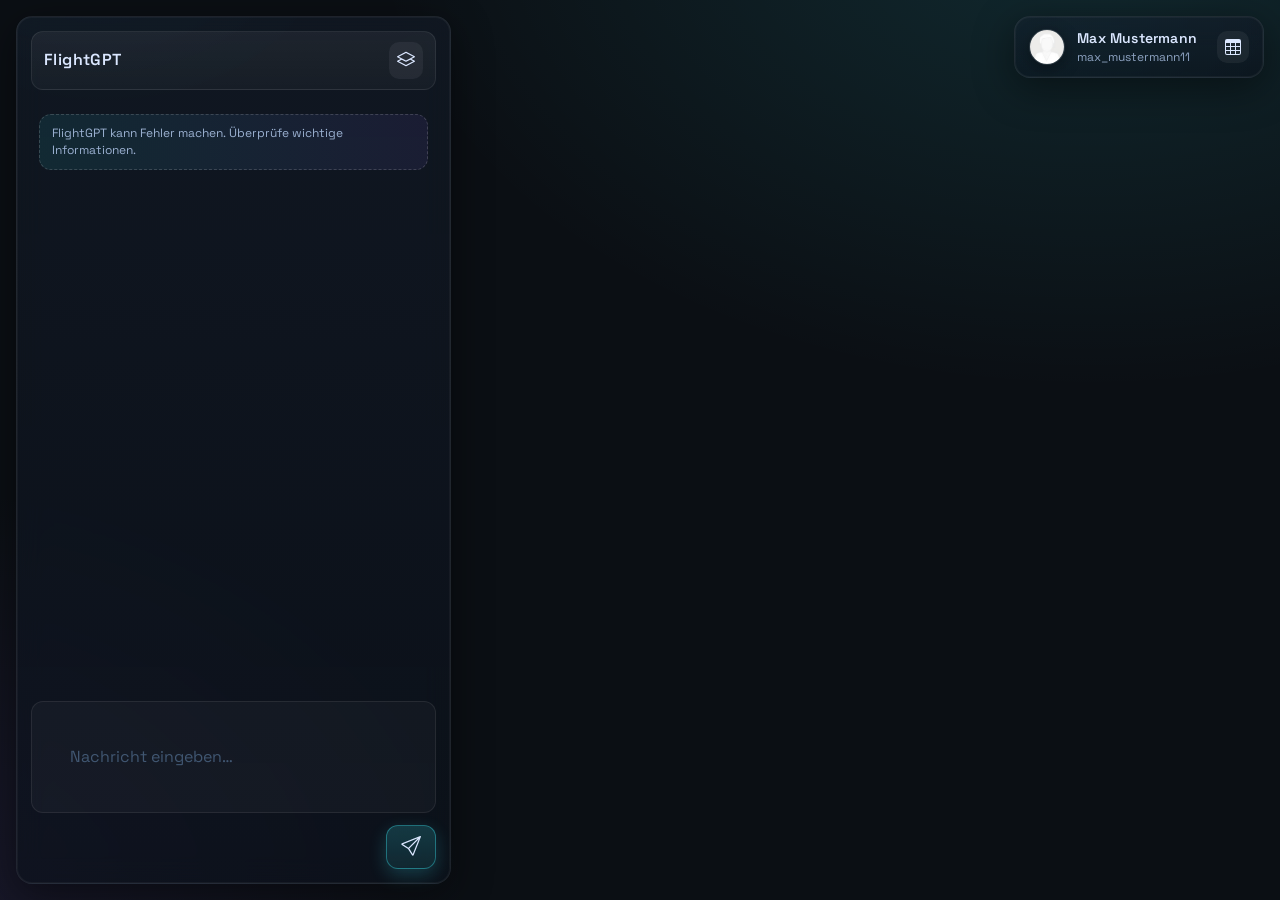
==== bot/index.html @ 622ceb3e "file structure updated" ====
<!doctype html>
<html lang="de">
<head>
  <meta charset="utf-8" />
  <meta name="viewport" content="initial-scale=1,maximum-scale=1,user-scalable=no" />
  <title>FlightGPT</title>
  <link href="https://fonts.googleapis.com/css2?family=Space+Grotesk:wght@400;600&display=swap" rel="stylesheet">
  <script type="module" src="https://js.arcgis.com/calcite-components/3.2.1/calcite.esm.js"></script>
  <link rel="stylesheet" href="https://js.arcgis.com/4.33/esri/themes/dark/main.css" />
  <link rel="stylesheet" href="style.css">
  <script src="https://js.arcgis.com/4.33/"></script>
  <script type="module" src="https://js.arcgis.com/4.33/map-components/"></script>
  <script defer src="main.js"></script>
</head>
<body>
  <div class="layout">
    <div class="map-wrapper">

      <div class="arcgismap">
        <arcgis-map id="map" basemap="satellite" zoom="6" center="11.5, 48.9"></arcgis-map>

        <aside class="account-panel glass fade-in-down" aria-label="Account Panel">
          <div class="account-card">
            <img class="account-avatar" src="pb.jpg" alt="Profilbild" />

            <div class="account-id">
              <p class="account-username">Max Mustermann</p>
              <p class="account-name">max_mustermann11</p>
            </div>

            <div class="account-actions">
              <button class="account-icon-slot" id="dataBtn" aria-label="Daten">
                <svg xmlns="http://www.w3.org/2000/svg" width="16" height="16" fill="currentColor" class="bi bi-table" viewBox="0 0 16 16">
                  <path d="M0 2a2 2 0 0 1 2-2h12a2 2 0 0 1 2 2v12a2 2 0 0 1-2 2H2a2 2 0 0 1-2-2zm15 2h-4v3h4zm0 4h-4v3h4zm0 4h-4v3h3a1 1 0 0 0 1-1zm-5 3v-3H6v3zm-5 0v-3H1v2a1 1 0 0 0 1 1zm-4-4h4V8H1zm0-4h4V4H1zm5-3v3h4V4zm4 4H6v3h4z"/>
                </svg>
              </button>
            </div>
          </div>
        </aside>

        <aside class="overlay-panel glass slide-in-left">
          <div class="chat-boundary">

            <div class="chat-header">
              <div class="chat-header-left">
                <p>FlightGPT</p>
              </div>
              <div class="chat-header-right">
                <button id="layerPickerBtn" type="button" class="chat-rationale-toggle" title="Layer auswählen" aria-label="Layer auswählen">
                  <svg xmlns="http://www.w3.org/2000/svg" width="18" height="18" fill="currentColor" class="bi bi-layers" viewBox="0 0 16 16" aria-hidden="true">
                    <path d="M8.235 1.559a.5.5 0 0 0-.47 0l-7.5 4a.5.5 0 0 0 0 .882L3.188 8 .264 9.559a.5.5 0 0 0 0 .882l7.5 4a.5.5 0 0 0 .47 0l7.5-4a.5.5 0 0 0 0-.882L12.813 8l2.922-1.559a.5.5 0 0 0 0-.882zm3.515 7.008L14.438 10 8 13.433 1.562 10 4.25 8.567l3.515 1.874a.5.5 0 0 0 .47 0zM8 9.433 1.562 6 8 2.567 14.438 6z"/>
                  </svg>
                </button>
              </div>
            </div>

            <div class="chat-history">            
              <div class="chat-alerts-wrapper">
                <div class="chat-alerts" id="chat-alerts">
                  FlightGPT kann Fehler machen. Überprüfe wichtige Informationen.
                </div>
              </div>
            </div>

            <div id="layerSwitcher" class="layer-switcher glass is-hidden" aria-label="Layer-Auswahl" style="margin:10px 0;">
              <div class="layer-switcher-list" id="layerSwitcherList"></div>
            </div>

            <div class="chat-input-boundary">
              <div id="chatLoading" class="loading-indicator" hidden>
                <div class="spinner" aria-hidden="true"></div>
              </div>
                <div class="chat-input">
                    <textarea id="chatInput" class="chat-input-field" rows="1" placeholder="Nachricht eingeben…"></textarea>
                </div>
              </div>
              <div class="chat-input-extras">
                <button id="sendBtn" type="button" class="icon-button" title="Senden" aria-label="Senden">
                  <svg xmlns="http://www.w3.org/2000/svg" width="20" height="20" fill="currentColor" class="bi bi-send" viewBox="0 0 16 16">
                    <path d="M15.854.146a.5.5 0 0 1 .11.54l-5.819 14.547a.75.75 0 0 1-1.329.124l-3.178-4.995L.643 7.184a.75.75 0 0 1 .124-1.33L15.314.037a.5.5 0 0 1 .54.11ZM6.636 10.07l2.761 4.338L14.13 2.576zm6.787-8.201L1.591 6.602l4.339 2.76z"/>
                  </svg>
                </button>
              </div>
            </div>
          </div>
        </aside>
      </div>
    </div>
  </div>
</body>
</html>
---- bot/style.css ----
:root{
  --bg-0:#0b0f14;
  --bg-1:#0f1520;
  --fg-0:#dbe7ff;
  --fg-1:#9bb1d1;
  --muted:#415772;
  --accent:#3df2ff;
  --accent-2:#9a6bff;
  --success:#5af7b2;
  --danger:#ff6b8a;
  --radius:16px;
  --blur:14px;
  --shadow:0 10px 40px rgba(0,0,0,.45), inset 0 0 0 1px rgba(255,255,255,.04);
}

*,*::before,*::after{box-sizing:border-box}

html,body{
  height:100%;
  margin:0;
  background:
    radial-gradient(1200px 800px at 85% -10%, rgba(61,242,255,.12), transparent 60%),
    radial-gradient(1000px 700px at -10% 100%, rgba(154,107,255,.10), transparent 60%),
    var(--bg-0);
  color:var(--fg-0);
  font-family:"Space Grotesk",system-ui,-apple-system,Segoe UI,Roboto,"Helvetica Neue",Arial,"Noto Sans","Apple Color Emoji","Segoe UI Emoji";
  line-height:1.4;
  overflow:hidden;
}

.layout,.map-wrapper,.arcgismap,arcgis-map#map{position:relative;width:100%;height:100%}
.arcgismap,arcgis-map#map{position:absolute;inset:0}
arcgis-map#map{z-index:0;filter:saturate(1.05) contrast(1.02)}

.glass{
  backdrop-filter:blur(var(--blur)) saturate(1.1);
  -webkit-backdrop-filter:blur(var(--blur)) saturate(1.1);
  background:linear-gradient(180deg, rgba(18,26,38,.72), rgba(12,18,28,.65)), radial-gradient(400px 300px at 20% -10%, rgba(61,242,255,.10), transparent 60%);
  border:1px solid rgba(255,255,255,.08);
  border-radius:var(--radius);
  box-shadow:var(--shadow);
}

button:focus-visible,textarea:focus-visible{
  outline:none;
  box-shadow:0 0 0 2px rgba(61,242,255,.25),0 0 24px rgba(61,242,255,.25);
  border-color:rgba(61,242,255,.45);
}

.account-panel{
  position:absolute;top:16px;right:16px;z-index:3;padding:0
}
.account-card{display:flex;align-items:center;gap:12px;padding:12px 14px}
.account-avatar{width:36px;height:36px;border-radius:50%;object-fit:cover;border:1px solid rgba(255,255,255,.12);box-shadow:0 4px 16px rgba(0,0,0,.35)}
.account-id{display:flex;flex-direction:column;min-width:0}
.account-username{margin:0;font-weight:600;letter-spacing:.2px;color:var(--fg-0);font-size:14px}
.account-name{margin:0;color:var(--fg-1);font-size:12px;opacity:.9}
.account-actions{margin-left:8px;display:flex;align-items:center;gap:10px}
.account-icon-slot{appearance:none;border:0;background:rgba(255,255,255,.06);color:var(--fg-0);padding:8px;border-radius:10px;display:grid;place-items:center;cursor:pointer;transition:transform .15s ease,background .2s ease,color .2s ease,box-shadow .2s ease}
.account-icon-slot:hover{background:rgba(61,242,255,.14);color:var(--accent);transform:translateY(-1px);box-shadow:0 6px 18px rgba(61,242,255,.20)}
.account-divider{width:1px;height:24px;background:linear-gradient(to bottom, transparent, rgba(255,255,255,.12), transparent)}

.overlay-panel{
  position:absolute;left:16px;bottom:16px;top:16px;
  width:clamp(320px,34vw,520px);
  z-index:2;display:flex
}

.chat-boundary{
  position:relative;
  display:flex;flex-direction:column;
  width:100%;height:100%;
  padding:14px;gap:12px
}

.chat-header{
  display:flex;align-items:center;justify-content:space-between;
  padding:10px 12px;border-radius:12px;
  background:linear-gradient(180deg, rgba(255,255,255,.06), rgba(255,255,255,.03));
  border:1px solid rgba(255,255,255,.08)
}
.chat-header-left p{margin:0;font-weight:600;letter-spacing:.4px;color:var(--fg-0)}
.chat-rationale-toggle{appearance:none;border:0;cursor:pointer;background:rgba(255,255,255,.06);color:var(--fg-0);padding:8px;border-radius:10px;transition:background .2s ease,transform .15s ease,color .2s}
.chat-rationale-toggle:hover{background:rgba(154,107,255,.16);color:var(--accent-2);transform:translateY(-1px)}

.chat-history{
  flex:1;min-height:70%;max-height:unset;
  overflow:auto;padding:12px 8px 0 8px;border-radius:12px;
  display:flex;flex-direction:column;gap:8px
}

.chat-alerts-wrapper{position:relative}
.chat-alerts{font-size:12px;color:var(--fg-1);padding:10px 12px;border:1px dashed rgba(255,255,255,.16);border-radius:12px;background:linear-gradient(90deg, rgba(61,242,255,.09), rgba(154,107,255,.09)) border-box}

.layer-switcher{padding:10px}
.layer-switcher-list{display:grid;gap:8px}
.is-hidden{display:none}

.msg{display:flex;width:100%}
.msg-user{justify-content:flex-end}
.msg-bot{justify-content:flex-start}
.msg-bubble{
  display:inline-block;
  padding:10px 12px;border-radius:12px;border:1px solid rgba(255,255,255,.08);
  max-width:80%;white-space:pre-wrap;word-break:break-word;
  background:linear-gradient(180deg, rgba(255,255,255,.06), rgba(255,255,255,.03))
}
.msg-user .msg-bubble{
  background:linear-gradient(180deg, rgba(61,242,255,.12), rgba(61,242,255,.08));
  border-color:rgba(61,242,255,.35)
}

.chat-input-row{
  display:flex;align-items:center;gap:8px;margin-top:10px
}

.chat-input-boundary{
  position:relative;
  flex:1;
  background:rgba(255,255,255,.03);
  border:1px solid rgba(255,255,255,.08);
  border-radius:12px;
  padding:6px 10px;
  display:flex;align-items:center
}

.loading-indicator{ position:absolute; left:10px; display:flex; align-items:center; gap:8px }
.loading-indicator[hidden]{ display:none !important; }
.loading-indicator:not([hidden]){ display:flex; }


.spinner{
  width:18px;height:18px;border:2px solid rgba(255,255,255,.18);border-top-color:var(--accent);
  border-radius:50%;animation:spin .9s linear infinite
}
@keyframes spin{to{transform:rotate(360deg)}}

.chat-input{flex:1;display:flex;align-items:center}
.chat-input-field{
  flex:1;min-height:20px;max-height:50px;
  resize:none;background:transparent;border:0;color:var(--fg-0);font:inherit;line-height:1.35;padding:8px 6px 8px 28px
}
.chat-input-field::placeholder{color:var(--muted)}

.chat-input-extras{
  flex-shrink:0;display:flex;align-items:center;justify-content:flex-end
}

.icon-button{
  appearance:none;border:0;cursor:pointer;
  background:linear-gradient(180deg, rgba(61,242,255,.18), rgba(61,242,255,.10));
  color:var(--fg-0);padding:0 14px;height:44px;border-radius:12px;
  border:1px solid rgba(61,242,255,.35);box-shadow:0 6px 18px rgba(61,242,255,.20);
  transition:transform .12s ease,filter .2s ease,box-shadow .2s ease
}
.icon-button:hover{transform:translateY(-1px);filter:brightness(1.05);box-shadow:0 10px 28px rgba(61,242,255,.28)}

.fade-in-down{animation:fadeDown .5s cubic-bezier(.2,.65,.2,1) both}
@keyframes fadeDown{from{opacity:0;transform:translateY(-8px) scale(.99)}to{opacity:1;transform:translateY(0) scale(1)}}
.slide-in-left{animation:slideLeft .55s cubic-bezier(.2,.7,.2,1) both}
@keyframes slideLeft{from{opacity:0;transform:translateX(-10px)}to{opacity:1;transform:translateX(0)}}

.chat-history::-webkit-scrollbar{width:10px}
.chat-history::-webkit-scrollbar-track{background:transparent}
.chat-history::-webkit-scrollbar-thumb{background:linear-gradient(180deg, rgba(255,255,255,.12), rgba(255,255,255,.05));border-radius:8px;border:2px solid transparent;background-clip:padding-box}
@supports (scrollbar-color:auto){.chat-history{scrollbar-color:rgba(255,255,255,.18) transparent;scrollbar-width:thin}}

@media (max-width:960px){
  .overlay-panel{width:min(92vw,560px);left:12px;right:12px}
  .account-panel{right:12px;top:12px}
}
@media (max-width:560px){
  .overlay-panel{inset:auto 12px 12px 12px;top:12px;width:auto}
}

:focus-visible{outline:2px solid rgba(61,242,255,.55);outline-offset:2px;border-radius:12px}
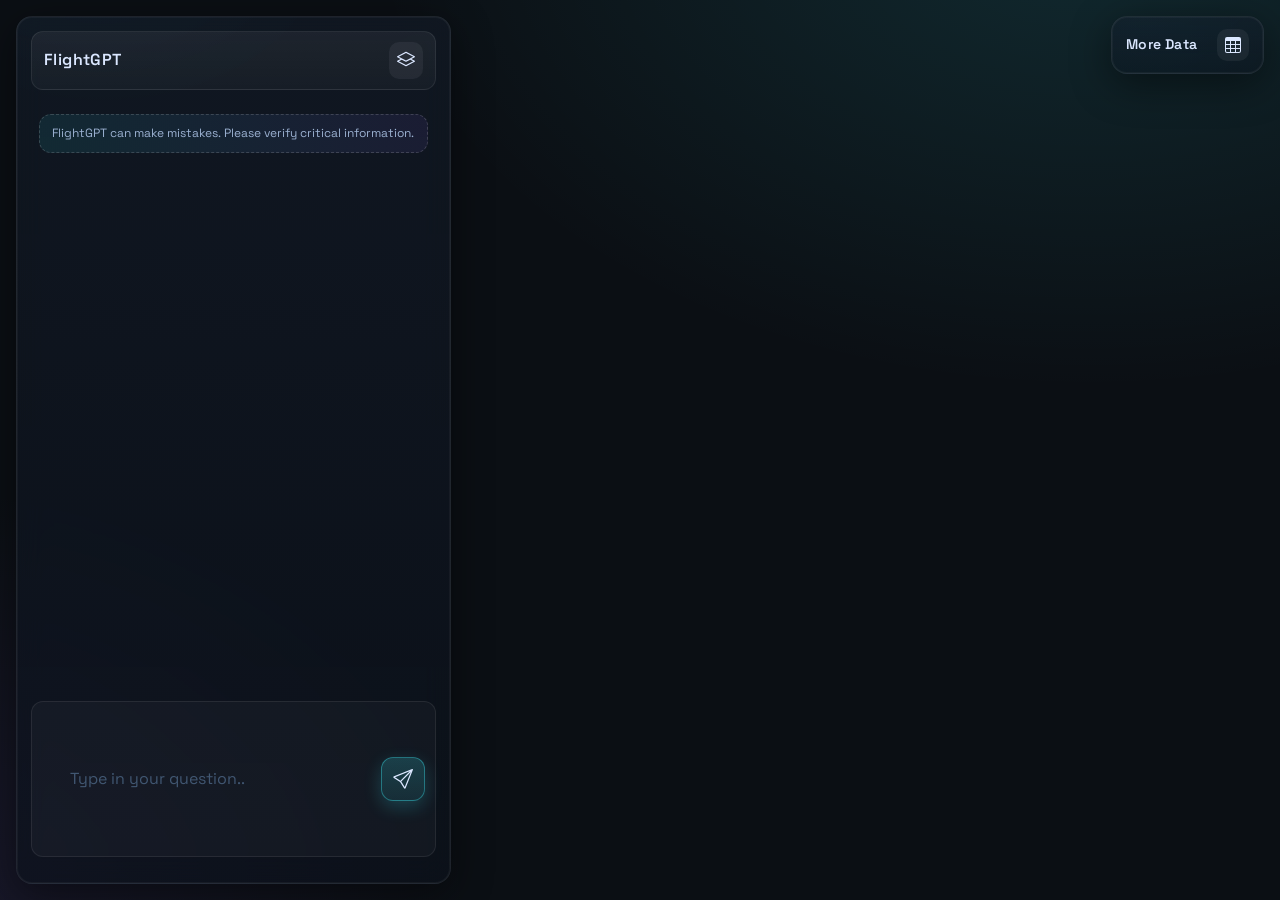
==== commit 51889376: "Added map agent and table agent" ====
--- a/bot/index.html
+++ b/bot/index.html
@@ -9,7 +9,7 @@
   <link rel="stylesheet" href="https://js.arcgis.com/4.33/esri/themes/dark/main.css" />
   <link rel="stylesheet" href="style.css">
   <script src="https://js.arcgis.com/4.33/"></script>
-  <script type="module" src="https://js.arcgis.com/4.33/map-components/"></script>
+  <script defer type="module" src="https://js.arcgis.com/4.33/map-components/"></script>
   <script defer src="main.js"></script>
 </head>
 <body>
@@ -17,15 +17,15 @@
     <div class="map-wrapper">
 
       <div class="arcgismap">
-        <arcgis-map id="map" basemap="satellite" zoom="6" center="11.5, 48.9"></arcgis-map>
+        <div class="map-wrapper">
+          <div id="map" class="arcgismap"></div>
+        </div>
+
 
         <aside class="account-panel glass fade-in-down" aria-label="Account Panel">
           <div class="account-card">
-            <img class="account-avatar" src="pb.jpg" alt="Profilbild" />
-
             <div class="account-id">
-              <p class="account-username">Max Mustermann</p>
-              <p class="account-name">max_mustermann11</p>
+              <p class="account-username">More Data</p>
             </div>
 
             <div class="account-actions">
@@ -57,7 +57,7 @@
             <div class="chat-history">            
               <div class="chat-alerts-wrapper">
                 <div class="chat-alerts" id="chat-alerts">
-                  FlightGPT kann Fehler machen. Überprüfe wichtige Informationen.
+                  FlightGPT can make mistakes. Please verify critical information.
                 </div>
               </div>
             </div>
@@ -71,19 +71,44 @@
                 <div class="spinner" aria-hidden="true"></div>
               </div>
                 <div class="chat-input">
-                    <textarea id="chatInput" class="chat-input-field" rows="1" placeholder="Nachricht eingeben…"></textarea>
+                    <textarea id="chatInput" class="chat-input-field" rows="1" placeholder="Type in your question.."></textarea>
+                      <button id="sendBtn" type="button" class="icon-button" title="Senden" aria-label="Submit">
+                        <svg xmlns="http://www.w3.org/2000/svg" width="20" height="20" fill="currentColor" class="bi bi-send" viewBox="0 0 16 16">
+                          <path d="M15.854.146a.5.5 0 0 1 .11.54l-5.819 14.547a.75.75 0 0 1-1.329.124l-3.178-4.995L.643 7.184a.75.75 0 0 1 .124-1.33L15.314.037a.5.5 0 0 1 .54.11ZM6.636 10.07l2.761 4.338L14.13 2.576zm6.787-8.201L1.591 6.602l4.339 2.76z"/>
+                        </svg>
+                      </button>
                 </div>
               </div>
               <div class="chat-input-extras">
-                <button id="sendBtn" type="button" class="icon-button" title="Senden" aria-label="Senden">
-                  <svg xmlns="http://www.w3.org/2000/svg" width="20" height="20" fill="currentColor" class="bi bi-send" viewBox="0 0 16 16">
-                    <path d="M15.854.146a.5.5 0 0 1 .11.54l-5.819 14.547a.75.75 0 0 1-1.329.124l-3.178-4.995L.643 7.184a.75.75 0 0 1 .124-1.33L15.314.037a.5.5 0 0 1 .54.11ZM6.636 10.07l2.761 4.338L14.13 2.576zm6.787-8.201L1.591 6.602l4.339 2.76z"/>
-                  </svg>
-                </button>
               </div>
             </div>
           </div>
         </aside>
+
+        <aside id="dataPanel" class="data-panel glass fade-in-down is-hidden" aria-label="Tabular Data">
+        <div class="data-boundary">
+          <div class="data-header">
+            <div class="data-header-left">
+              <p class="data-header-title">Tabular data will be shown here..</p>
+            </div>
+            <div class="data-header-right">
+              <button id="dataPanelClose"
+                      type="button"
+                      class="data-header-close"
+                      title="Schließen"
+                      aria-label="Datenpanel schließen">
+                ✕
+              </button>
+            </div>
+          </div>
+
+          <div class="data-body">
+            <div id="dataPanelTableWrapper" class="data-table-wrapper">
+            </div>
+          </div>
+        </div>
+      </aside>
+
       </div>
     </div>
   </div>
--- a/bot/style.css
+++ b/bot/style.css
@@ -131,13 +131,14 @@
 
 .spinner{
   width:18px;height:18px;border:2px solid rgba(255,255,255,.18);border-top-color:var(--accent);
+  margin-left: 5px;
   border-radius:50%;animation:spin .9s linear infinite
 }
 @keyframes spin{to{transform:rotate(360deg)}}
 
 .chat-input{flex:1;display:flex;align-items:center}
 .chat-input-field{
-  flex:1;min-height:20px;max-height:50px;
+  flex:1;min-height:20px;max-height:100px; width: 80%;
   resize:none;background:transparent;border:0;color:var(--fg-0);font:inherit;line-height:1.35;padding:8px 6px 8px 28px
 }
 .chat-input-field::placeholder{color:var(--muted)}
@@ -149,7 +150,7 @@
 .icon-button{
   appearance:none;border:0;cursor:pointer;
   background:linear-gradient(180deg, rgba(61,242,255,.18), rgba(61,242,255,.10));
-  color:var(--fg-0);padding:0 14px;height:44px;border-radius:12px;
+  color:var(--fg-0);height:44px; width: 44px;border-radius:12px;display:grid;place-items:center;
   border:1px solid rgba(61,242,255,.35);box-shadow:0 6px 18px rgba(61,242,255,.20);
   transition:transform .12s ease,filter .2s ease,box-shadow .2s ease
 }
@@ -174,3 +175,163 @@
 }
 
 :focus-visible{outline:2px solid rgba(61,242,255,.55);outline-offset:2px;border-radius:12px}
+
+/* Rechtses Daten-Panel */
+.data-panel {
+  position: absolute;
+  right: 16px;
+  bottom: 16px;
+  height: 50vh; /* ca. 50% Höhe */
+  width: clamp(320px, 30vw, 480px);
+  z-index: 2;
+  display: flex;
+}
+
+/* Innenaufbau ähnlich .chat-boundary */
+.data-boundary {
+  position: relative;
+  display: flex;
+  flex-direction: column;
+  width: 100%;
+  height: 100%;
+  padding: 12px;
+  gap: 10px;
+}
+
+/* Header oben im Panel */
+.data-header {
+  display: flex;
+  align-items: center;
+  justify-content: space-between;
+  padding: 8px 10px;
+  border-radius: 12px;
+  background: linear-gradient(
+    180deg,
+    rgba(255, 255, 255, .06),
+    rgba(255, 255, 255, .03)
+  );
+  border: 1px solid rgba(255, 255, 255, .08);
+}
+
+.data-header-title {
+  margin: 0;
+  font-weight: 600;
+  letter-spacing: .4px;
+  font-size: 13px;
+}
+
+.data-header-close {
+  appearance: none;
+  border: 0;
+  cursor: pointer;
+  background: rgba(255, 255, 255, .06);
+  color: inherit;
+  padding: 4px 8px;
+  border-radius: 8px;
+  font-size: 12px;
+  transition: background .2s ease, transform .15s ease;
+}
+
+.data-header-close:hover {
+  background: rgba(154, 107, 255, .18);
+  transform: translateY(-1px);
+}
+
+.data-body {
+  flex: 1;
+  border-radius: 12px;
+  border: 1px solid rgba(255, 255, 255, .08);
+  background: linear-gradient(
+    180deg,
+    rgba(18, 26, 38, .85),
+    rgba(12, 18, 28, .9)
+  );
+  padding: 6px;
+  overflow: hidden;
+}
+
+.data-table-wrapper {
+  width: 100%;
+  height: 100%;
+  overflow: auto;
+}
+
+.data-table {
+  width: 100%;
+  border-collapse: collapse;
+  font-size: 12px;
+  color: inherit;
+  min-width: 520px;
+}
+
+.data-table thead {
+  position: sticky;
+  top: 0;
+  z-index: 1;
+}
+
+.data-table-head-row th {
+  background: rgba(12, 18, 28, .96);
+  font-weight: 600;
+  text-align: left;
+  padding: 6px 10px;
+  border-bottom: 1px solid rgba(255, 255, 255, .16);
+  white-space: nowrap;
+}
+
+.data-table-row td {
+  padding: 6px 10px;
+  border-bottom: 1px solid rgba(255, 255, 255, .06);
+  white-space: nowrap;
+}
+
+.data-table-row:nth-child(even) td {
+  background: rgba(255, 255, 255, .02);
+}
+
+.data-table-row:hover td {
+  background: rgba(61, 242, 255, .08);
+}
+
+.data-table-wrapper::-webkit-scrollbar {
+  width: 10px;
+  height: 10px;
+}
+
+.data-table-wrapper::-webkit-scrollbar-track {
+  background: transparent;
+}
+
+.data-table-wrapper::-webkit-scrollbar-thumb {
+  background: linear-gradient(
+    180deg,
+    rgba(255, 255, 255, .12),
+    rgba(255, 255, 255, .05)
+  );
+  border-radius: 8px;
+  border: 2px solid transparent;
+  background-clip: padding-box;
+}
+
+@supports (scrollbar-color: auto) {
+  .data-table-wrapper {
+    scrollbar-color: rgba(255, 255, 255, .18) transparent;
+    scrollbar-width: thin;
+  }
+}
+
+.data-panel {
+  position: absolute;
+  right: 16px;
+  bottom: 16px;
+  height: 50vh;
+  width: clamp(320px, 30vw, 480px);
+  z-index: 2;
+  display: flex;
+}
+
+.is-hidden {
+  display: none;
+}
+
+
